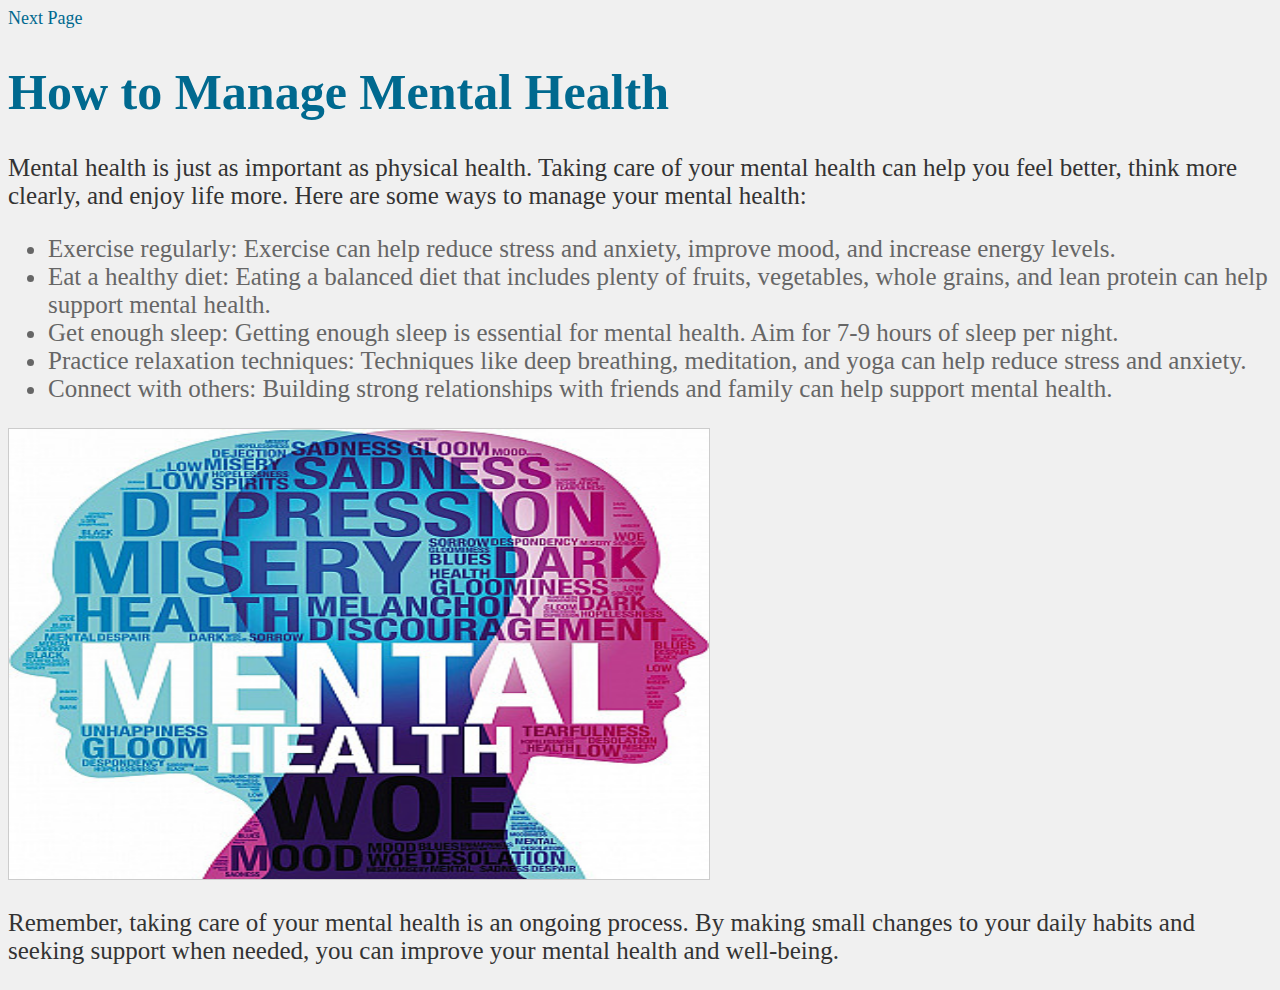
==== index.html @ 32a0fb52 "Add files via upload" ====
<!DOCTYPE html>
<html lang="en">
<head>
    <link rel="stylesheet" type="text/css" href="styles.css">
    <meta charset="UTF-8">
    <meta name="viewport" content="width=device-width, initial-scale=1.0">
    <title>Document</title>
</head>
<body>
    <a href="page2.html">Next Page</a>
    <h1>How to Manage Mental Health</h1>
    <p>Mental health is just as important as physical health. Taking care of your mental health can help you feel better, think more clearly, and enjoy life more. Here are some ways to manage your mental health:</p>
    <ul>
      <li>Exercise regularly: Exercise can help reduce stress and anxiety, improve mood, and increase energy levels.</li>
      <li>Eat a healthy diet: Eating a balanced diet that includes plenty of fruits, vegetables, whole grains, and lean protein can help support mental health.</li>
      <li>Get enough sleep: Getting enough sleep is essential for mental health. Aim for 7-9 hours of sleep per night.</li>
      <li>Practice relaxation techniques: Techniques like deep breathing, meditation, and yoga can help reduce stress and anxiety.</li>
      <li>Connect with others: Building strong relationships with friends and family can help support mental health.</li>
    </ul> 
    <img src="mental.jpg" alt="Mental Health Image">
    <p>Remember, taking care of your mental health is an ongoing process. By making small changes to your daily habits and seeking support when needed, you can improve your mental health and well-being.</p>   
</body>
</html>
---- styles.css ----
body {
    background-color: #f0f0f0;
  }
  
  h1 {
    color: #00698f;
    font-size: 50px;
  }
  
  p {
    color: #333;
    font-size: 25px;
  }
  
  ul, ol {
    color: #666;
    font-size: 25px;
  }
  
  li {
    color: #666;
    font-size: 25px;
  }
  
  img {
    width: 700px;
    height: 450px;
    border: 1px solid #ccc;
  }
  
  a {
    color: #00698f;
    font-size: 18px;
    text-decoration: none;
  }
  
  a:hover {
    color: #003366;
  }
  
  hr {
    border: 1px solid #ccc;
    height: 1px;
    width: 80%;
    margin: 20px auto;
  }
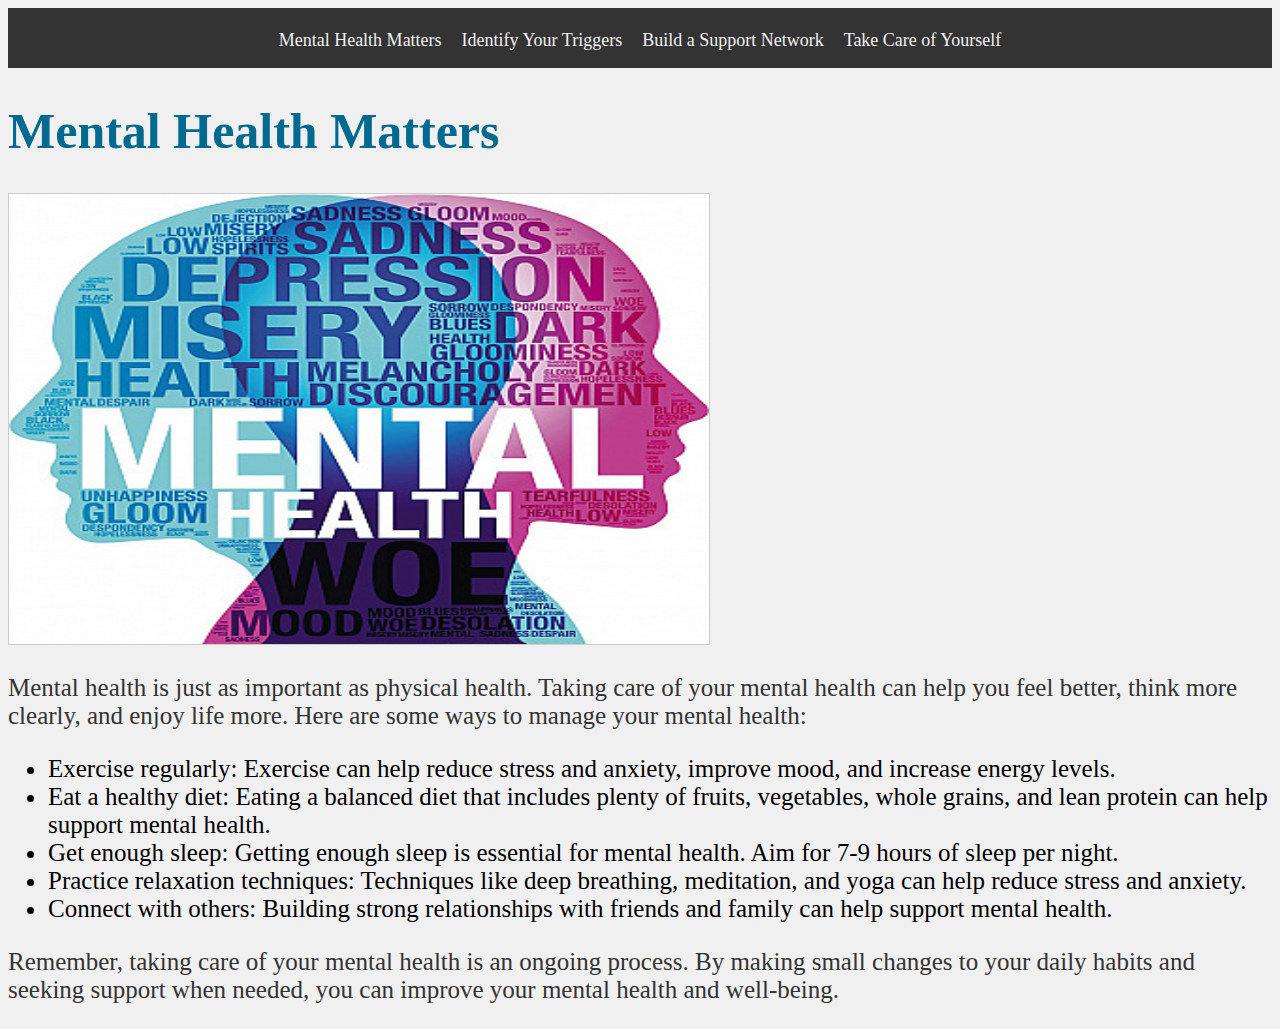
==== commit df651694: "Add files via upload" ====
--- a/index.html
+++ b/index.html
@@ -1,14 +1,28 @@
 <!DOCTYPE html>
 <html lang="en">
 <head>
+  <link rel="preconnect" href="https://fonts.googleapis.com">
+  <link rel="preconnect" href="https://fonts.gstatic.com" crossorigin>
+  <link href="https://fonts.googleapis.com/css2?family=Crimson+Text:ital,wght@0,400;0,600;0,700;1,400;1,600;1,700&display=swap" rel="stylesheet">
     <link rel="stylesheet" type="text/css" href="styles.css">
     <meta charset="UTF-8">
     <meta name="viewport" content="width=device-width, initial-scale=1.0">
+    <link rel="shortcut icon" href="favicon.ico" type="image/x-icon">
     <title>Document</title>
 </head>
 <body>
-    <a href="page2.html">Next Page</a>
-    <h1>How to Manage Mental Health</h1>
+  <Header>
+    <nav>
+      <ul>
+        <li><a href="index.html">Mental Health Matters</a></li>
+        <li><a href="page2.html">Identify Your Triggers</a></li>
+        <li><a href="page3.html">Build a Support Network</a></li>
+        <li><a href="page4.html">Take Care of Yourself</a></li>
+      </ul>
+    </nav>
+  </Header>
+    <h1>Mental Health Matters</h1>
+    <img src="mental.jpg" alt="Mental Health Image">
     <p>Mental health is just as important as physical health. Taking care of your mental health can help you feel better, think more clearly, and enjoy life more. Here are some ways to manage your mental health:</p>
     <ul>
       <li>Exercise regularly: Exercise can help reduce stress and anxiety, improve mood, and increase energy levels.</li>
@@ -17,7 +31,6 @@
       <li>Practice relaxation techniques: Techniques like deep breathing, meditation, and yoga can help reduce stress and anxiety.</li>
       <li>Connect with others: Building strong relationships with friends and family can help support mental health.</li>
     </ul> 
-    <img src="mental.jpg" alt="Mental Health Image">
     <p>Remember, taking care of your mental health is an ongoing process. By making small changes to your daily habits and seeking support when needed, you can improve your mental health and well-being.</p>   
 </body>
 </html>
--- a/styles.css
+++ b/styles.css
@@ -2,6 +2,30 @@
     background-color: #f0f0f0;
   }
   
+header {
+background-color: #333;
+color: #f0f0f0;
+padding: 1em;
+text-align: center;
+}
+
+
+nav ul {
+  list-style: none;
+  margin: 0;
+  padding: 0;
+  display: flex;
+  justify-content: center;
+}
+
+nav li {
+  margin: 0 10px;
+}
+
+nav a {
+  color: #f0f0f0;
+  text-decoration: none;
+}
   h1 {
     color: #00698f;
     font-size: 50px;
@@ -18,7 +42,7 @@
   }
   
   li {
-    color: #666;
+    color: #000000;
     font-size: 25px;
   }
   
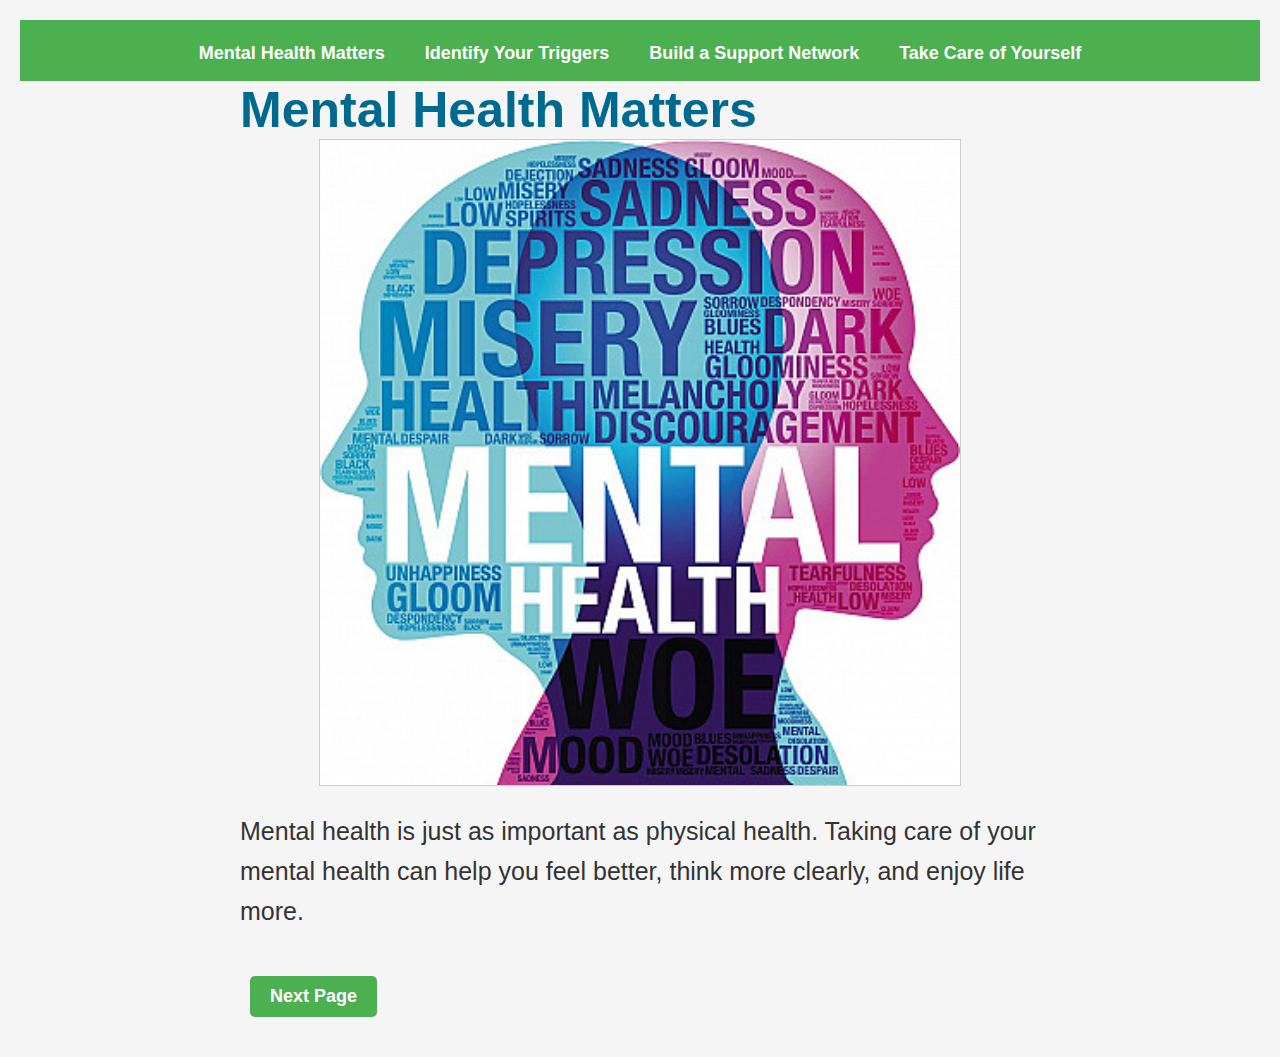
==== commit b89e55ce: "Add files via upload" ====
--- a/index.html
+++ b/index.html
@@ -1,17 +1,70 @@
 <!DOCTYPE html>
 <html lang="en">
 <head>
-  <link rel="preconnect" href="https://fonts.googleapis.com">
-  <link rel="preconnect" href="https://fonts.gstatic.com" crossorigin>
-  <link href="https://fonts.googleapis.com/css2?family=Crimson+Text:ital,wght@0,400;0,600;0,700;1,400;1,600;1,700&display=swap" rel="stylesheet">
-    <link rel="stylesheet" type="text/css" href="styles.css">
-    <meta charset="UTF-8">
-    <meta name="viewport" content="width=device-width, initial-scale=1.0">
-    <link rel="shortcut icon" href="favicon.ico" type="image/x-icon">
-    <title>Document</title>
+  <meta charset="UTF-8">
+  <meta name="viewport" content="width=device-width, initial-scale=1.0">
+  <title>Mental Health Matters</title>
+  <link rel="stylesheet" type="text/css" href="styles.css">
+  <link rel="shortcut icon" href="favicon.ico" type="image/x-icon">
+  <style>
+      .button {
+          display: inline-block;
+          margin: 20px 10px;
+          padding: 10px 20px;
+          background-color: #4CAF50;
+          color: white;
+          text-decoration: none;
+          border-radius: 5px;
+          font-weight: bold;
+      }
+
+      body {
+          font-family: Arial, sans-serif;
+          margin: 0;
+          padding: 20px;
+          background-color: #f5f5f5;
+          text-align: center;
+      }
+
+      /* Center the image */
+      .content img {
+          max-width: 80%;  /* Limit the size of the image */
+          height: auto;
+          display: block;  /* Make the image a block element */
+          margin-left: auto;
+          margin-right: auto; /* Center the image horizontally */
+      }
+
+      .content {
+          max-width: 800px;
+          margin: auto;
+          text-align: left;
+      }
+
+      header {
+          background-color: #4CAF50;
+          color: white;
+          padding: 1em 0;
+      }
+
+      nav ul {
+          list-style: none;
+          padding: 0;
+          margin: 0;
+          display: flex;
+          justify-content: center;
+          gap: 20px;
+      }
+
+      nav a {
+          color: white;
+          text-decoration: none;
+          font-weight: bold;
+      }
+  </style>
 </head>
 <body>
-  <Header>
+  <header>
     <nav>
       <ul>
         <li><a href="index.html">Mental Health Matters</a></li>
@@ -20,17 +73,13 @@
         <li><a href="page4.html">Take Care of Yourself</a></li>
       </ul>
     </nav>
-  </Header>
+  </header>
+  
+  <div class="content">
     <h1>Mental Health Matters</h1>
     <img src="mental.jpg" alt="Mental Health Image">
-    <p>Mental health is just as important as physical health. Taking care of your mental health can help you feel better, think more clearly, and enjoy life more. Here are some ways to manage your mental health:</p>
-    <ul>
-      <li>Exercise regularly: Exercise can help reduce stress and anxiety, improve mood, and increase energy levels.</li>
-      <li>Eat a healthy diet: Eating a balanced diet that includes plenty of fruits, vegetables, whole grains, and lean protein can help support mental health.</li>
-      <li>Get enough sleep: Getting enough sleep is essential for mental health. Aim for 7-9 hours of sleep per night.</li>
-      <li>Practice relaxation techniques: Techniques like deep breathing, meditation, and yoga can help reduce stress and anxiety.</li>
-      <li>Connect with others: Building strong relationships with friends and family can help support mental health.</li>
-    </ul> 
-    <p>Remember, taking care of your mental health is an ongoing process. By making small changes to your daily habits and seeking support when needed, you can improve your mental health and well-being.</p>   
+    <p>Mental health is just as important as physical health. Taking care of your mental health can help you feel better, think more clearly, and enjoy life more.</p>
+    <a href="page2.html" class="button">Next Page</a>
+  </div>
 </body>
 </html>
--- a/styles.css
+++ b/styles.css
@@ -1,70 +1,82 @@
+
 body {
     background-color: #f0f0f0;
-  }
-  
+    font-family: Arial, sans-serif;
+    margin: 0;
+    padding: 0;
+}
+
+
 header {
-background-color: #333;
-color: #f0f0f0;
-padding: 1em;
-text-align: center;
+    background-color: #333;
+    color: #f0f0f0;
+    padding: 1em;
+    text-align: center;
 }
 
 
 nav ul {
-  list-style: none;
-  margin: 0;
-  padding: 0;
-  display: flex;
-  justify-content: center;
+    list-style: none;
+    margin: 0;
+    padding: 0;
+    display: flex;
+    justify-content: center;
 }
 
 nav li {
-  margin: 0 10px;
+    margin: 0 10px;
 }
 
 nav a {
-  color: #f0f0f0;
-  text-decoration: none;
+    color: #f0f0f0;
+    text-decoration: none;
 }
-  h1 {
+
+nav a:hover {
+    color: #ffffff;
+}
+
+
+h1 {
     color: #00698f;
     font-size: 50px;
-  }
-  
-  p {
+    margin: 0;
+}
+
+p {
     color: #333;
     font-size: 25px;
-  }
-  
-  ul, ol {
+    line-height: 1.6;
+}
+
+ul, ol {
     color: #666;
     font-size: 25px;
-  }
-  
-  li {
+}
+
+li {
     color: #000000;
     font-size: 25px;
-  }
-  
-  img {
+}
+
+
+img {
     width: 700px;
     height: 450px;
     border: 1px solid #ccc;
-  }
-  
-  a {
+}
+
+
+a {
     color: #00698f;
     font-size: 18px;
     text-decoration: none;
-  }
-  
-  a:hover {
+}
+
+a:hover {
     color: #003366;
-  }
-  
-  hr {
-    border: 1px solid #ccc;
-    height: 1px;
-    width: 80%;
-    margin: 20px auto;
-  }+}
+
+
+hr {
+    borde
